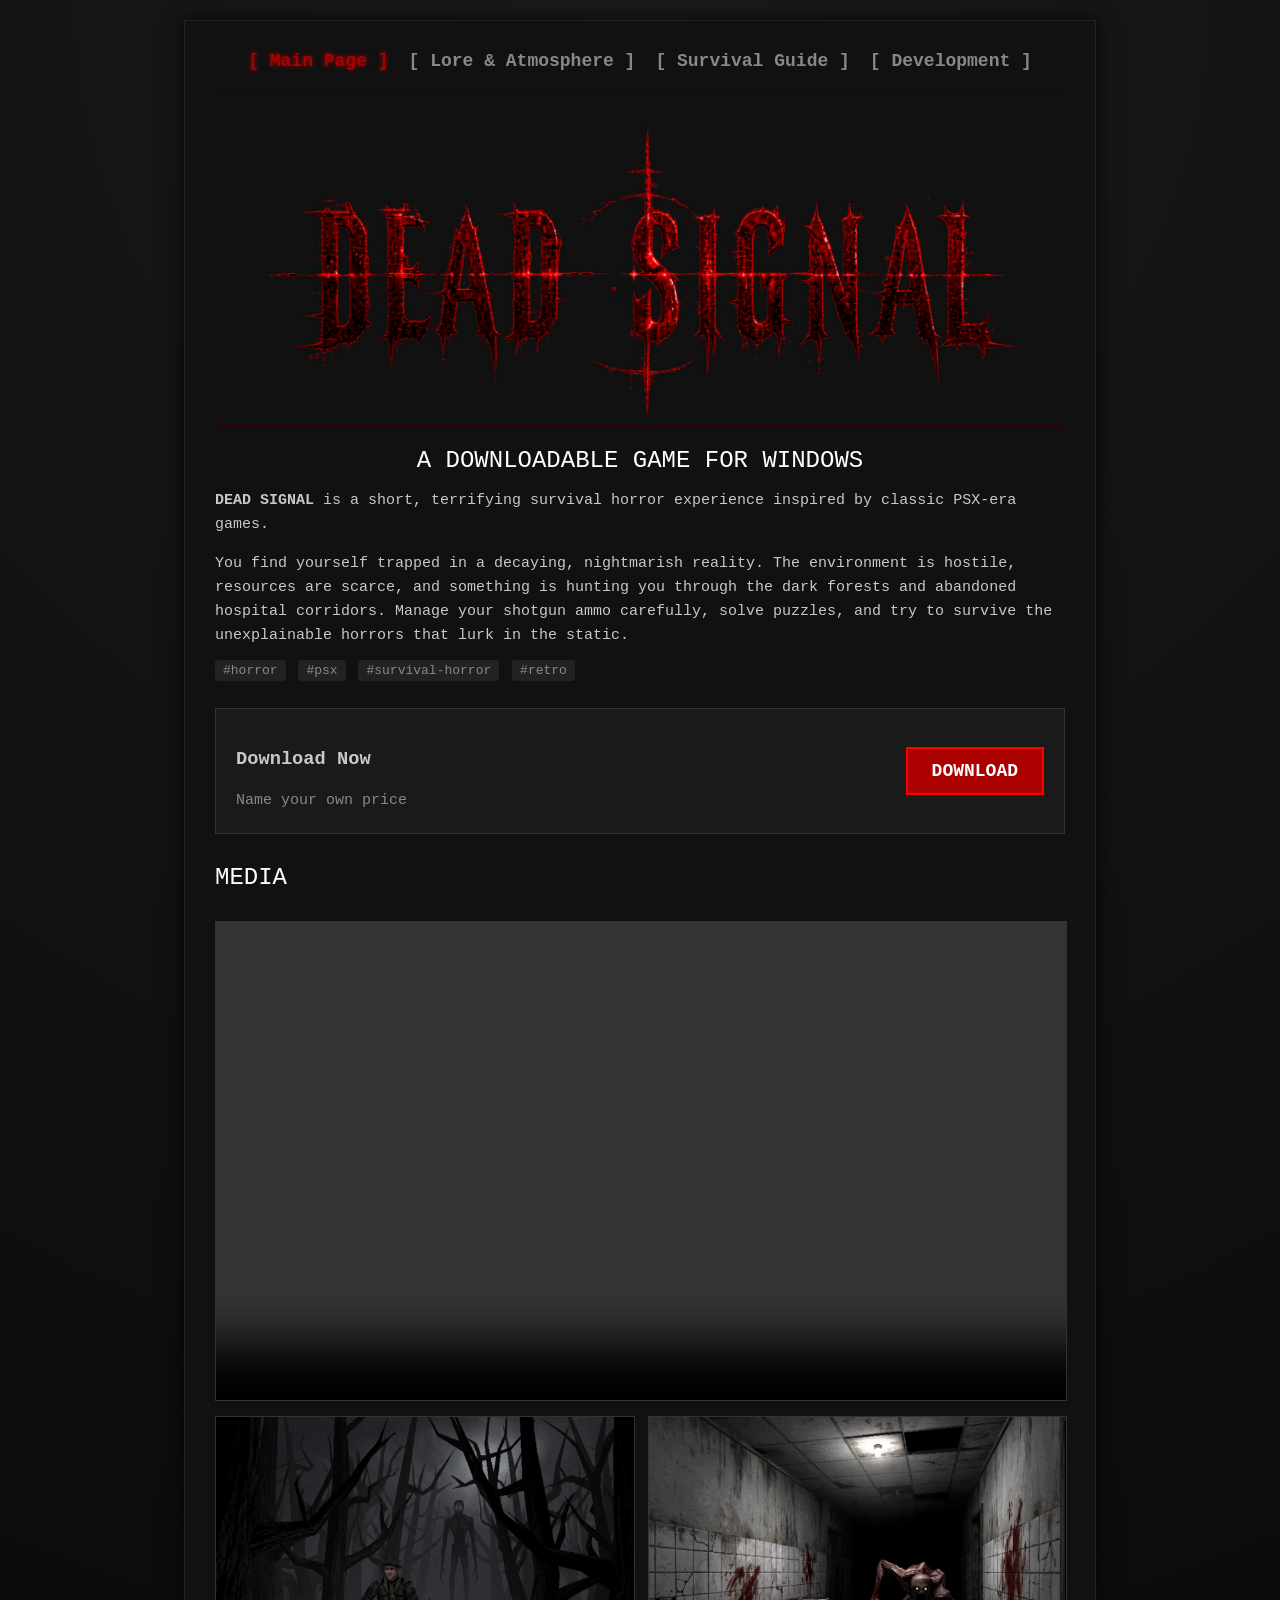
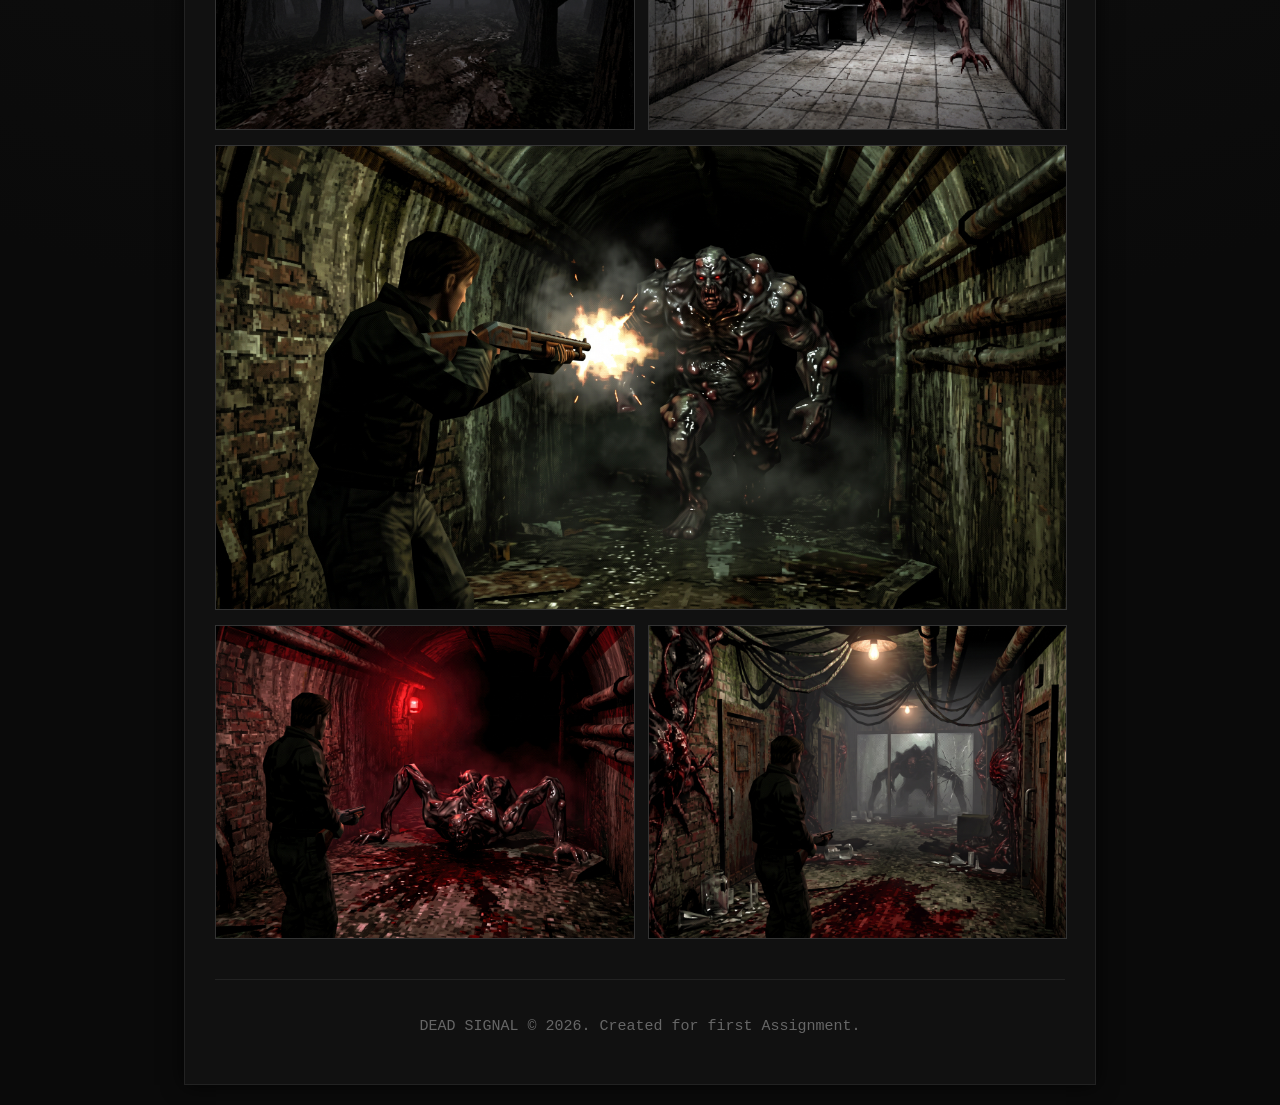
==== index.html @ a313ec9b "clean root structure" ====
<!DOCTYPE html>
<html lang="en">
<head>
    <meta charset="UTF-8">
    <link href="css/style.css" rel="stylesheet">
    <meta name="viewport" content="width=device-width, initial-scale=1.0">
    <title>DEAD SIGNAL - PSX Horror Game</title>
</head>
<body>
    <div class="container">
        <div class="nav-menu">
            <a href="index.html" class="active">[ Main Page ]</a>
            <a href="story.html">[ Lore & Atmosphere ]</a>
            <a href="guide.html">[ Survival Guide ]</a>
            <a href="credits.html">[ Development ]</a>
        </div>

        <img src="Game Screenshots/banner.png" alt="DEAD SIGNAL Banner" class="banner">

        <h1 style="font-size: 24px; margin-top: 0;">A downloadable game for Windows</h1>
        
        <p><strong>DEAD SIGNAL</strong> is a short, terrifying survival horror experience inspired by classic PSX-era games.</p>
        <p>You find yourself trapped in a decaying, nightmarish reality. The environment is hostile, resources are scarce, and something is hunting you through the dark forests and abandoned hospital corridors. Manage your shotgun ammo carefully, solve puzzles, and try to survive the unexplainable horrors that lurk in the static.</p>

        <div class="tags">
            <span>#horror</span> <span>#psx</span> <span>#survival-horror</span> <span>#retro</span>
        </div>

        <div class="download-section">
            <div>
                <h3>Download Now</h3>
                <p style="margin: 0; color: #888;">Name your own price</p>
            </div>
            <a href="#" class="download-btn">Download</a>
        </div>

        <h2>Media</h2>
        <div class="media-grid">
            <video class="trailer" controls>
                <source src="Game Screenshots/video.mp4" type="video/mp4">
                your browser doesnt support tag videos.
            </video>
            
            <img src="Game Screenshots/1.jpeg" alt="Dark forest" class="screenshot">
            <img src="Game Screenshots/2.jpeg" alt="Hospital monster" class="screenshot">
            
            <img src="Game Screenshots/3.jpeg" alt="Shooting a monster" class="screenshot" style="grid-column: 1 / -1;">
            
            <img src="Game Screenshots/4.jpeg" alt="Screenshot 4" class="screenshot">
            <img src="Game Screenshots/5.jpeg" alt="Screenshot 5" class="screenshot">
        </div>

        <footer>
            <p>DEAD SIGNAL © 2026. Created for first Assignment.</p>
        </footer>
    </div>

</body>
</html>
---- css/style.css ----
body {
    background-color: #0a0a0a;
    color: #c8c8c8;
    font-family: 'Courier New', Courier, monospace;
    margin: 0;
    padding: 20px;
    background-image: radial-gradient(circle at 50% 0%, #1a1a1a 0%, #0a0a0a 70%);
}

.container {
    max-width: 850px;
    margin: 0 auto;
    background-color: #111111;
    border: 1px solid #222;
    padding: 30px;
    box-shadow: 0 0 20px rgba(0, 0, 0, 0.8);
}

.nav-menu {
    display: flex;
    justify-content: center;
    gap: 20px;
    margin-bottom: 30px;
    padding-bottom: 20px;
    border-bottom: 1px solid #330000;
}

.nav-menu a { color: #888; text-decoration: none; font-size: 18px; font-weight: bold; transition: color 0.2s; }
.nav-menu a:hover { color: #ff0000; }
.nav-menu a.active { color: #aa0000; text-shadow: 0 0 5px #aa0000; }


h1, h2 { color: #ffffff; text-transform: uppercase; font-weight: normal; }
h1 { text-align: center; font-size: 28px; margin-bottom: 5px; }
.subtitle { text-align: center; color: #888; font-style: italic; margin-top: 0; margin-bottom: 30px; }       

p {
    line-height: 1.6;
    font-size: 15px;
}

footer {
    margin-top: 40px;
    text-align: center;
    font-size: 12px;
    color: #666;
    border-top: 1px solid #222;
    padding-top: 20px;
}


/*devblog.html*/
.dev-box {
    background: #151515;
    border: 1px solid #330000;
    padding: 25px;
    margin-bottom: 30px;
}

.disclaimer {
    color: #ff3333;
    font-weight: bold;
    border-left: 3px solid #ff0000;
    padding-left: 15px;
    margin-bottom: 30px;
}

.credits-list {
    list-style-type: square;
    padding-left: 20px;
    color: #aaa;
    font-size: 16px;
}

.credits-list span {
    color: #fff;
    font-weight: bold;
}

.github-link {
    display: inline-block;
    background-color: #aa0000;
    color: white;
    text-decoration: none;
    padding: 10px 20px;
    font-size: 16px;
    font-weight: bold;
    margin-top: 15px;
    border: 1px solid #ff0000;
    transition: all 0.2s;
}

.github-link:hover {
    background-color: #ff0000;
    color: #000;
    box-shadow: 0 0 10px #ff0000;
}


/*guide.html*/

table {
    width: 100%;
    border-collapse: collapse;
    margin-bottom: 40px;
    background-color: #151515;
}

th, td {
    padding: 12px 15px;
    text-align: left;
    border: 1px solid #330000;
}

th {
    background-color: #1a0000;
    color: #ff3333;
    font-weight: bold;
    letter-spacing: 1px;
}

tbody tr:nth-child(even) {
    background-color: #111111;
}

tbody tr:hover {
    background-color: #220000;
    transition: background-color 0.3s;
}

.threat-fatal { color: #ff0000; font-weight: bold; }
.threat-high { color: #ff8800; }
.threat-medium { color: #aaaa00; }

/* index.html*/

.banner {
    width: 100%;
    display: block;
    margin-bottom: 20px;
    border-bottom: 2px solid #330000;
}

.download-section {
    background-color: #1a1a1a;
    padding: 20px;
    border: 1px solid #333;
    margin: 30px 0;
    display: flex;
    align-items: center;
    justify-content: space-between;
}

.download-btn {
    background-color: #aa0000;
    color: white;
    text-decoration: none;
    padding: 12px 24px;
    font-size: 18px;
    font-weight: bold;
    border: 2px solid #ff0000;
    transition: all 0.2s ease;
    text-transform: uppercase;
}

.download-btn:hover {
    background-color: #ff0000;
    color: #000;
    box-shadow: 0 0 10px #ff0000;
    cursor: pointer;
}

.media-grid {
    display: grid;
    grid-template-columns: 1fr 1fr;
    gap: 15px;
    margin-top: 30px;
}

.media-grid iframe, .media-grid img, .media-grid video {
    width: 100%;
    height: auto;
    border: 1px solid #333;
    background-color: #000;
}

.trailer {
    grid-column: 1 / -1;
    aspect-ratio: 16 / 9;
}

.screenshot:hover {
    border-color: #aa0000;
    transform: scale(1.02);
    transition: all 0.3s ease;
}

.tags {
    color: #888;
    font-size: 13px;
}
.tags span {
    background: #222;
    padding: 3px 8px;
    margin-right: 5px;
    border-radius: 3px;
}

/*story.html*/

.lore-block {
    display: flex;
    align-items: center;
    gap: 20px;
    margin-bottom: 40px;
    background: #151515;
    border: 1px solid #222;
    padding: 20px;
}

.lore-block:nth-child(even) { flex-direction: row-reverse; }

.lore-text {
    flex: 1;
    font-size: 14px;
    line-height: 1.6;
}

.lore-text ul {
    padding-left: 20px;
    color: #aaa;
}

.lore-image {
    flex: 1;
    max-width: 50%;
    min-width: 0;
}
        
.lore-image img { 
    width: 100%;
    height: auto;
    display: block; 
    border: 1px solid #440000;
}

.creepy-quote {
    color: #ff3333;
    font-weight: bold;
    font-size: 16px;
    padding: 10px 15px;
    border-left: 3px solid #ff0000;
    background: rgba(255, 0, 0, 0.05);
    margin: 15px 0;
    text-transform: uppercase;
    letter-spacing: 2px;
}

.portrait-image {
    flex: 1;
    max-width: 50%;
    min-width: 0; 
    display: flex;
    justify-content: center;
    align-items: center;
}

.portrait-image img {
    width: 250px !important; 
    height: 250px !important; 
    max-width: 100%;
    object-fit: cover !important; 
    border-radius: 50% !important;
    border: 3px solid #aa0000;
    box-shadow: 0 0 20px rgba(170, 0, 0, 0.4);
    display: block;
}




/* Suggestions form */
.suggest-form {
    margin-top: 10px;
}

.suggest-form label {
    display: block;
    color: #fff;
    font-size: 14px;
    text-transform: uppercase;
    letter-spacing: 1px;
    margin-bottom: 6px;
}

.form-row {
    margin-bottom: 20px;
}

.suggest-form input[type="text"],
.suggest-form input[type="email"],
.suggest-form select,
.suggest-form textarea {
    width: 100%;
    box-sizing: border-box;
    background-color: #0a0a0a;
    color: #c8c8c8;
    border: 1px solid #330000;
    padding: 10px;
    font-family: 'Courier New', Courier, monospace;
    font-size: 15px;
    outline: none;
}

.suggest-form textarea {
    min-height: 140px;
    resize: vertical;
    line-height: 1.5;
}

.suggest-form input:focus,
.suggest-form select:focus,
.suggest-form textarea:focus {
    border-color: #aa0000;
    box-shadow: 0 0 6px rgba(170, 0, 0, 0.5);
}

.suggest-form input::placeholder,
.suggest-form textarea::placeholder {
    color: #555;
}

.suggest-form button {
    background-color: transparent;
    color: #aa0000;
    border: 1px solid #aa0000;
    padding: 10px 25px;
    font-family: 'Courier New', Courier, monospace;
    font-size: 15px;
    font-weight: bold;
    text-transform: uppercase;
    cursor: pointer;
    transition: background-color 0.2s, color 0.2s;
}

.suggest-form button:hover {
    background-color: #aa0000;
    color: #ffffff;
}

.form-hint {
    color: #666;
    font-size: 12px;
    margin-top: 8px;
}
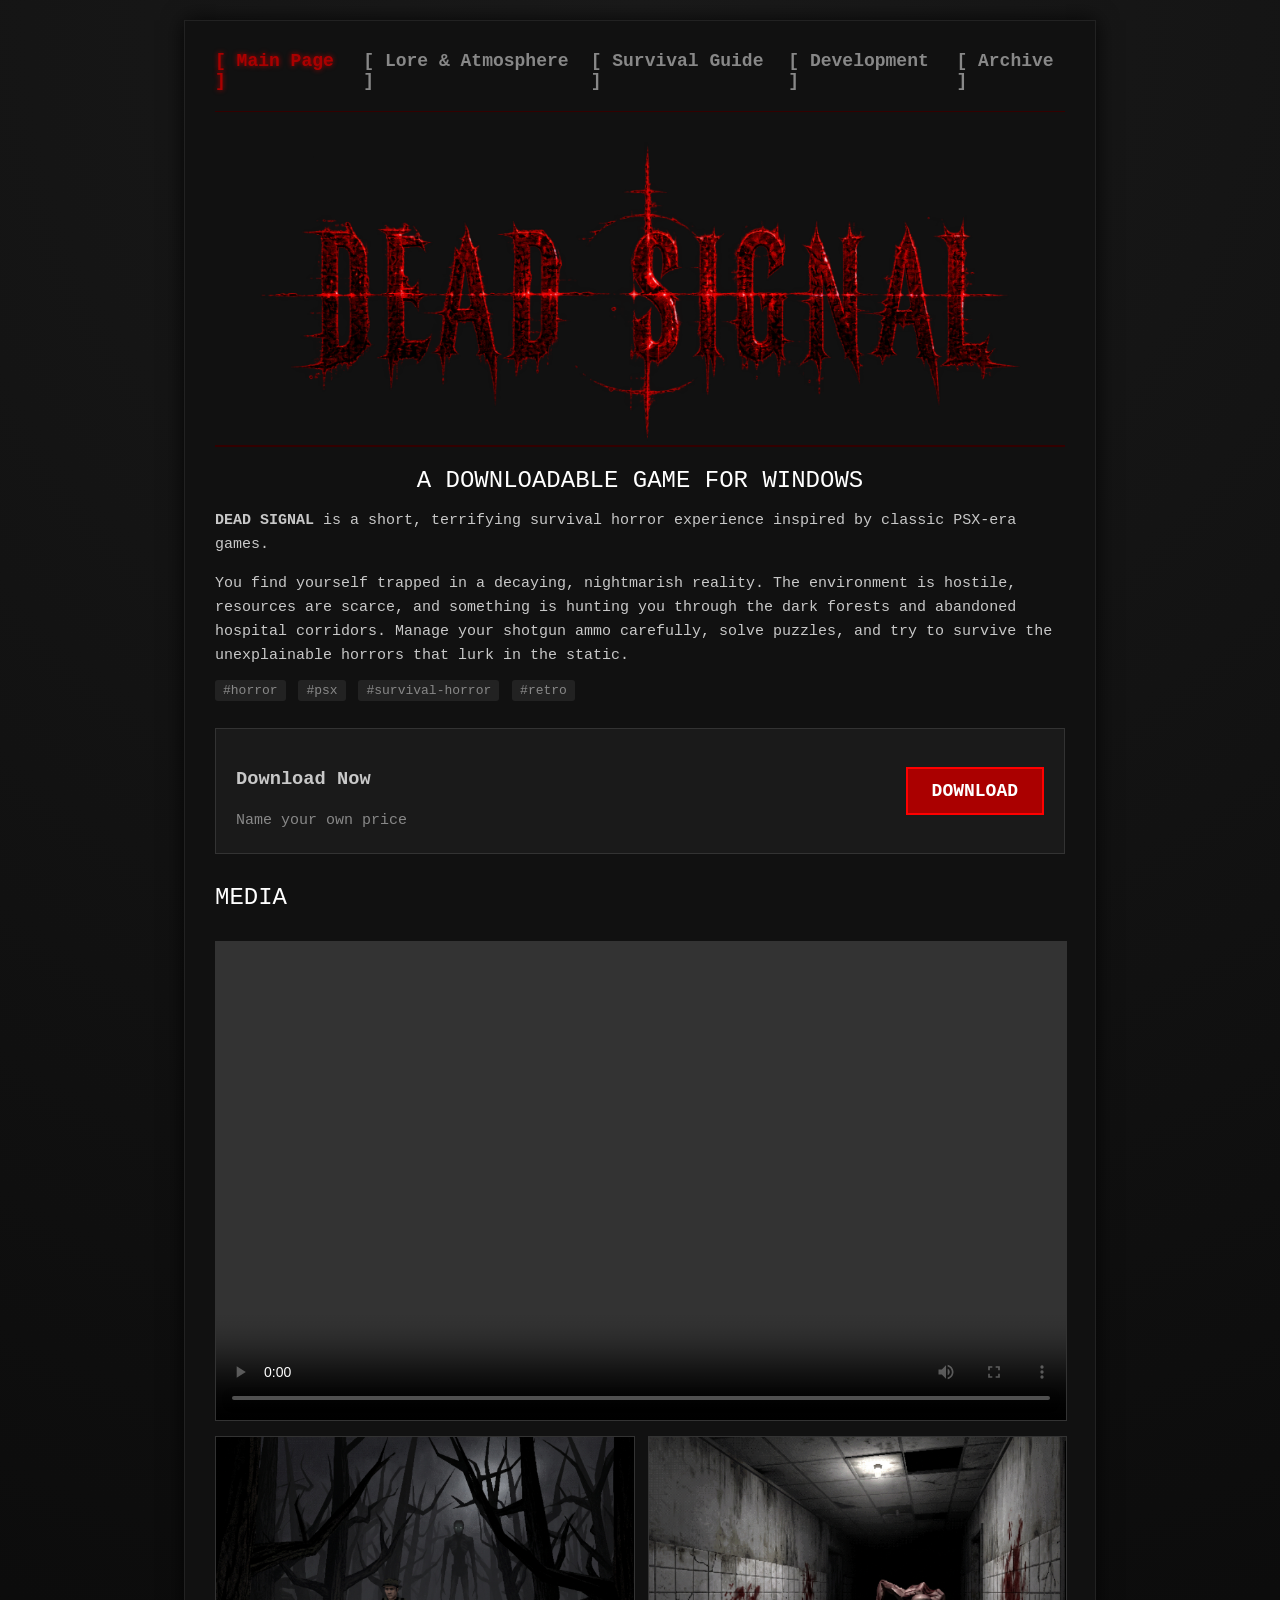
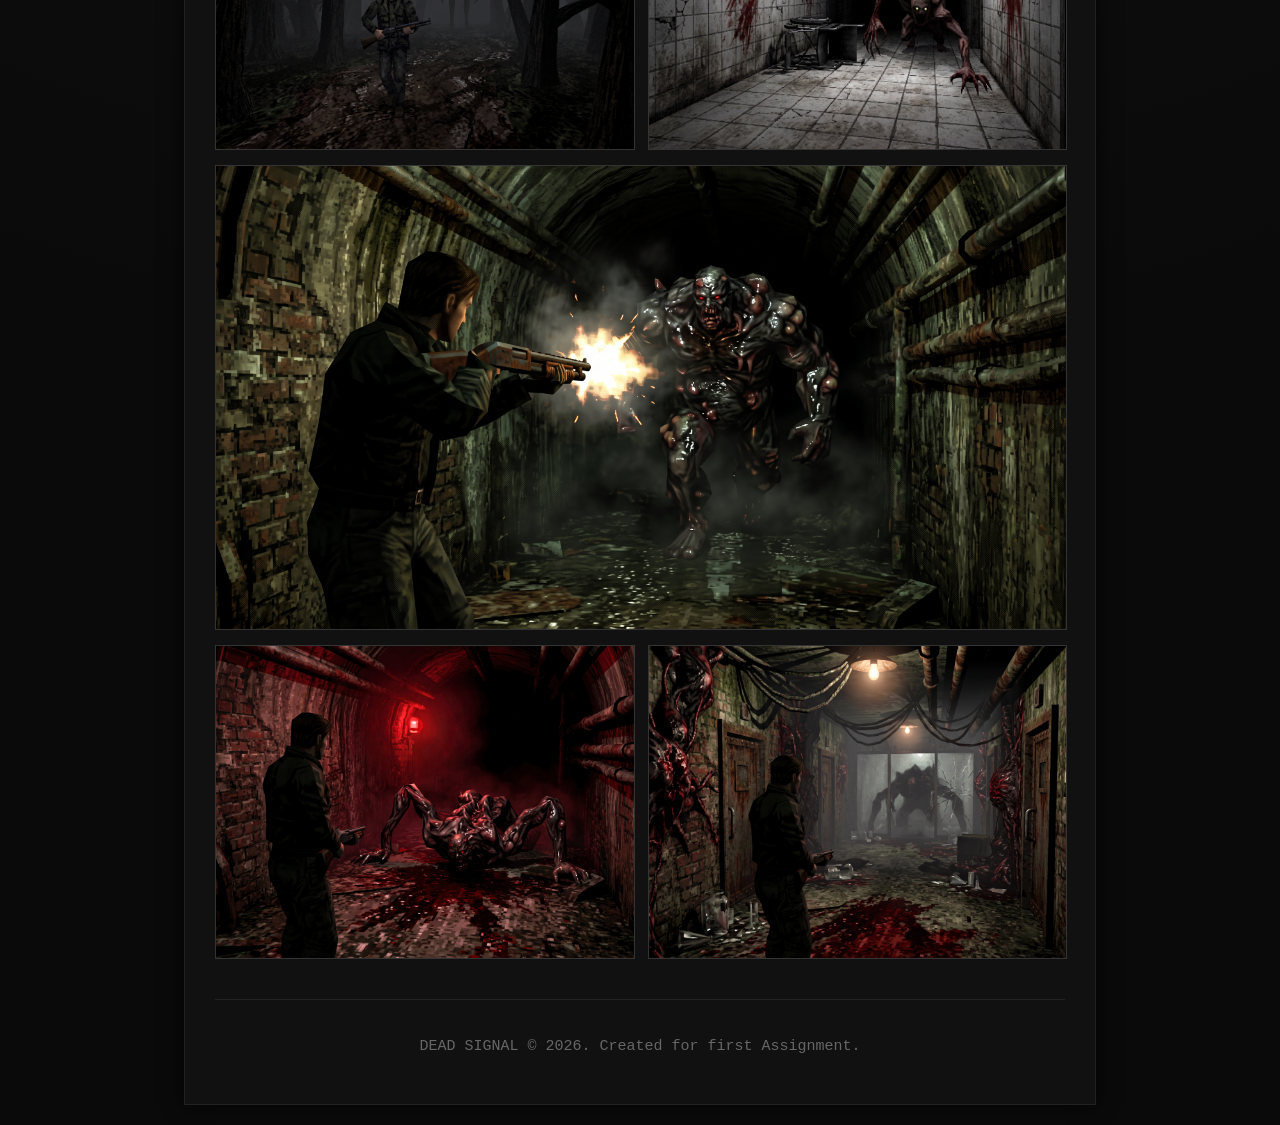
==== commit 6c8c0da1: "fixed navigation menu bugs" ====
--- a/index.html
+++ b/index.html
@@ -13,6 +13,7 @@
             <a href="story.html">[ Lore & Atmosphere ]</a>
             <a href="guide.html">[ Survival Guide ]</a>
             <a href="credits.html">[ Development ]</a>
+            <a href="archive.html">[ Archive ]</a>
         </div>
 
         <img src="Game Screenshots/banner.png" alt="DEAD SIGNAL Banner" class="banner">
--- a/css/style.css
+++ b/css/style.css
@@ -352,4 +352,213 @@
     color: #666;
     font-size: 12px;
     margin-top: 8px;
+}
+
+
+
+.grid-layout h2, .grid-layout h3 { 
+    color: #ffffff; 
+    text-transform: uppercase; 
+    font-weight: normal; 
+}
+
+
+.grid-layout {
+    display: grid;
+    min-height: 100vh;
+    grid-template-columns: 250px 1fr;
+    grid-template-rows: auto 1fr auto;
+    grid-template-areas:
+        "header header"
+        "sidebar main"
+        "footer footer";
+}
+
+/* Назначаем области для элементов макета */
+.layout-header { grid-area: header; background-color: #111; border-bottom: 2px solid #330000; padding: 15px 30px; }
+.layout-sidebar { grid-area: sidebar; background-color: #0a0a0a; border-right: 1px solid #222; padding: 20px; }
+.layout-main { grid-area: main; padding: 30px; background-image: radial-gradient(circle at 50% 0%, #1a1a1a 0%, #050505 80%); }
+.layout-footer { grid-area: footer; background-color: #111; border-top: 1px solid #222; text-align: center; padding: 15px; color: #666; font-size: 12px; }
+
+
+.flex-navbar {
+    display: flex; 
+    justify-content: space-between; 
+    align-items: center; 
+}
+
+.logo {
+    font-size: 24px;
+    color: #ff3333;
+    font-weight: bold;
+    text-transform: uppercase;
+    text-shadow: 0 0 10px #aa0000;
+}
+
+.nav-links {
+    display: flex;
+    gap: 20px; 
+    list-style: none;
+    margin: 0;
+    padding: 0;
+}
+
+.nav-links a {
+    color: #888;
+    text-decoration: none;
+    font-size: 16px;
+    font-weight: bold;
+    transition: color 0.2s;
+}
+.nav-links a:hover, .nav-links a.active { color: #aa0000; }
+
+
+.cards-container {
+    display: flex; 
+    gap: 20px; 
+    align-items: stretch; 
+    margin-bottom: 50px;
+}
+
+.card {
+    flex: 1; 
+    display: flex;
+    flex-direction: column;
+    background: #111;
+    border: 1px solid #330000;
+    padding: 15px;
+    transition: transform 0.3s ease, box-shadow 0.3s ease;
+}
+
+.card:hover {
+    transform: translateY(-10px); 
+    box-shadow: 0 10px 20px rgba(170, 0, 0, 0.4);
+}
+
+.card img {
+    width: 100%;
+    height: 150px;
+    object-fit: cover;
+    border: 1px solid #222;
+    margin-bottom: 15px;
+}
+
+.card h3 { margin: 0 0 10px 0; font-size: 18px; color: #ff3333; }
+.card p { flex-grow: 1; font-size: 13px; color: #aaa; line-height: 1.5; margin: 0 0 15px 0; }
+
+.card button {
+    background-color: transparent;
+    color: #aa0000;
+    border: 1px solid #aa0000;
+    padding: 10px;
+    cursor: pointer;
+    text-transform: uppercase;
+    font-weight: bold;
+    transition: all 0.2s;
+}
+.card button:hover { background-color: #aa0000; color: #fff; }
+
+
+.gallery-container {
+    display: grid;
+    grid-template-columns: repeat(3, 1fr);
+    gap: 15px;
+
+.gallery-item {
+    position: relative;
+    overflow: hidden;
+    border: 1px solid #333;
+    aspect-ratio: 4/3;
+}
+
+.gallery-item img {
+    width: 100%;
+    height: 100%;
+    object-fit: cover;
+    display: block;
+    transition: transform 0.5s ease;
+}
+
+.gallery-item:hover img {
+    transform: scale(1.1);
+}
+
+.gallery-caption {
+    position: absolute;
+    bottom: -100%;
+    left: 0;
+    width: 100%;
+    background: rgba(170, 0, 0, 0.85);
+    color: #fff;
+    padding: 10px;
+    box-sizing: border-box;
+    text-align: center;
+    font-size: 14px;
+    font-weight: bold;
+    transition: bottom 0.3s ease;
+}
+
+
+
+.gallery-item:hover .gallery-caption {
+    bottom: 0;
+}
+
+
+.sidebar-menu { list-style: square; padding-left: 20px; color: #666; margin-top: 10px; }
+.sidebar-menu li { margin-bottom: 15px; }
+.sidebar-menu a { color: #aaa; text-decoration: none; }
+.sidebar-menu a:hover { color: #fff; text-decoration: underline; }
+
+
+.modal {
+    display: none; 
+    position: fixed;
+    z-index: 1000;
+    left: 0;
+    top: 0;
+    width: 100%;
+    height: 100%;
+    background-color: rgba(0, 0, 0, 0.85);
+    justify-content: center;
+    align-items: center;
+}
+
+.modal-content {
+    background-color: #111;
+    border: 2px solid #aa0000;
+    padding: 30px;
+    max-width: 500px;
+    width: 90%;
+    position: relative;
+    box-shadow: 0 0 30px rgba(170, 0, 0, 0.5);
+    font-family: 'Courier New', Courier, monospace;
+}
+
+.modal-content h3 {
+    color: #ff3333;
+    margin-top: 0;
+    border-bottom: 1px solid #330000;
+    padding-bottom: 10px;
+}
+
+.modal-content p {
+    color: #c8c8c8;
+    font-size: 15px;
+    line-height: 1.6;
+}
+
+.close-btn {
+    position: absolute;
+    top: 10px;
+    right: 15px;
+    color: #888;
+    font-size: 24px;
+    font-weight: bold;
+    cursor: pointer;
+    transition: color 0.2s;
+}
+
+.close-btn:hover {
+    color: #ff0000;
 }
